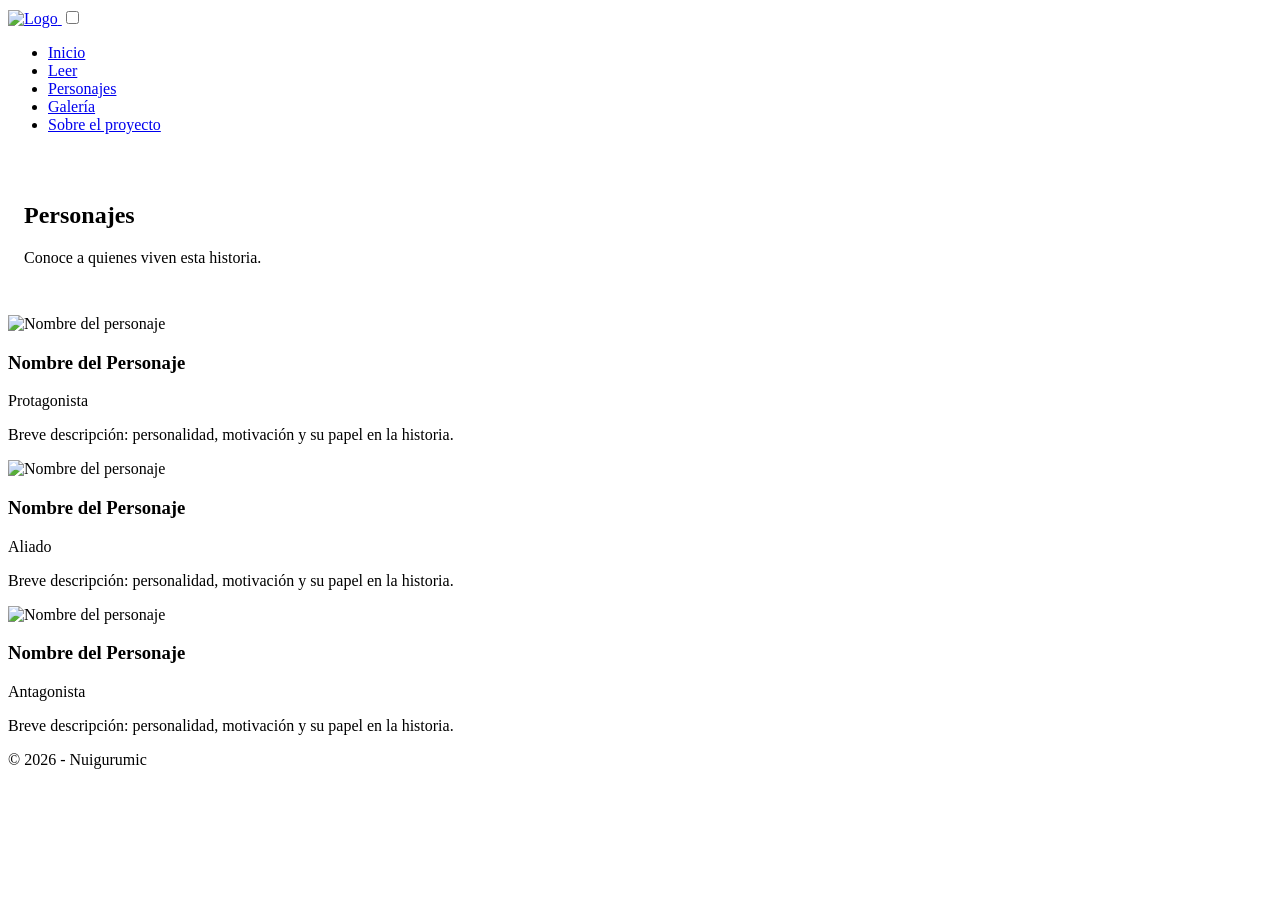
==== personajes.html @ 231f2724 "Update personajes.html" ====
<!DOCTYPE html>
<html lang="es">
<head>
    <meta charset="UTF-8">
    <meta name="viewport" content="width=device-width, initial-scale=1.0">
    <title>Nombre del Cómic</title>
    <link rel="stylesheet" href="estilos.css">
</head>
<body>
<header class="header">
  <nav class="navbar">
    <a href="index.html" class="logo">
      <img src="Multimedia/Nuigurumi.png" alt="Logo" />
    </a>

    <input type="checkbox" id="menu-toggle" class="menu-toggle" />
    <label for="menu-toggle" class="hamburger">
      <span></span>
      <span></span>
      <span></span>
    </label>

    <ul class="nav-links">
      <li><a href="index.html">Inicio</a></li>
      <li><a href="leer-cap1.html">Leer</a></li>
      <li><a href="personajes.html">Personajes</a></li>
      <li><a href="galeria.html">Galería</a></li>
      <li><a href="sobre.html">Sobre el proyecto</a></li>
    </ul>
  </nav>
</header>

<section class="comic-hero" style="padding: 2rem 1rem;">
  <h1>Personajes</h1>
  <p>Conoce a quienes viven esta historia.</p>
</section>

<!--
  INSTRUCCIONES: copia y pega el bloque .personaje-card por cada personaje,
  cambiando la imagen, nombre, rol y descripción.
-->
<div class="personajes-grid">

  <div class="personaje-card">
    <img src="Multimedia/personajes/personaje1.png" alt="Nombre del personaje">
    <div class="personaje-info">
      <h3>Nombre del Personaje</h3>
      <p class="personaje-rol">Protagonista</p>
      <p>Breve descripción: personalidad, motivación y su papel en la historia.</p>
    </div>
  </div>

  <div class="personaje-card">
    <img src="Multimedia/personajes/personaje2.png" alt="Nombre del personaje">
    <div class="personaje-info">
      <h3>Nombre del Personaje</h3>
      <p class="personaje-rol">Aliado</p>
      <p>Breve descripción: personalidad, motivación y su papel en la historia.</p>
    </div>
  </div>

  <div class="personaje-card">
    <img src="Multimedia/personajes/personaje3.png" alt="Nombre del personaje">
    <div class="personaje-info">
      <h3>Nombre del Personaje</h3>
      <p class="personaje-rol">Antagonista</p>
      <p>Breve descripción: personalidad, motivación y su papel en la historia.</p>
    </div>
  </div>

</div>

<footer>
    <p>&copy; 2026 - Nuigurumic</p>
</footer>
</body>
</html>
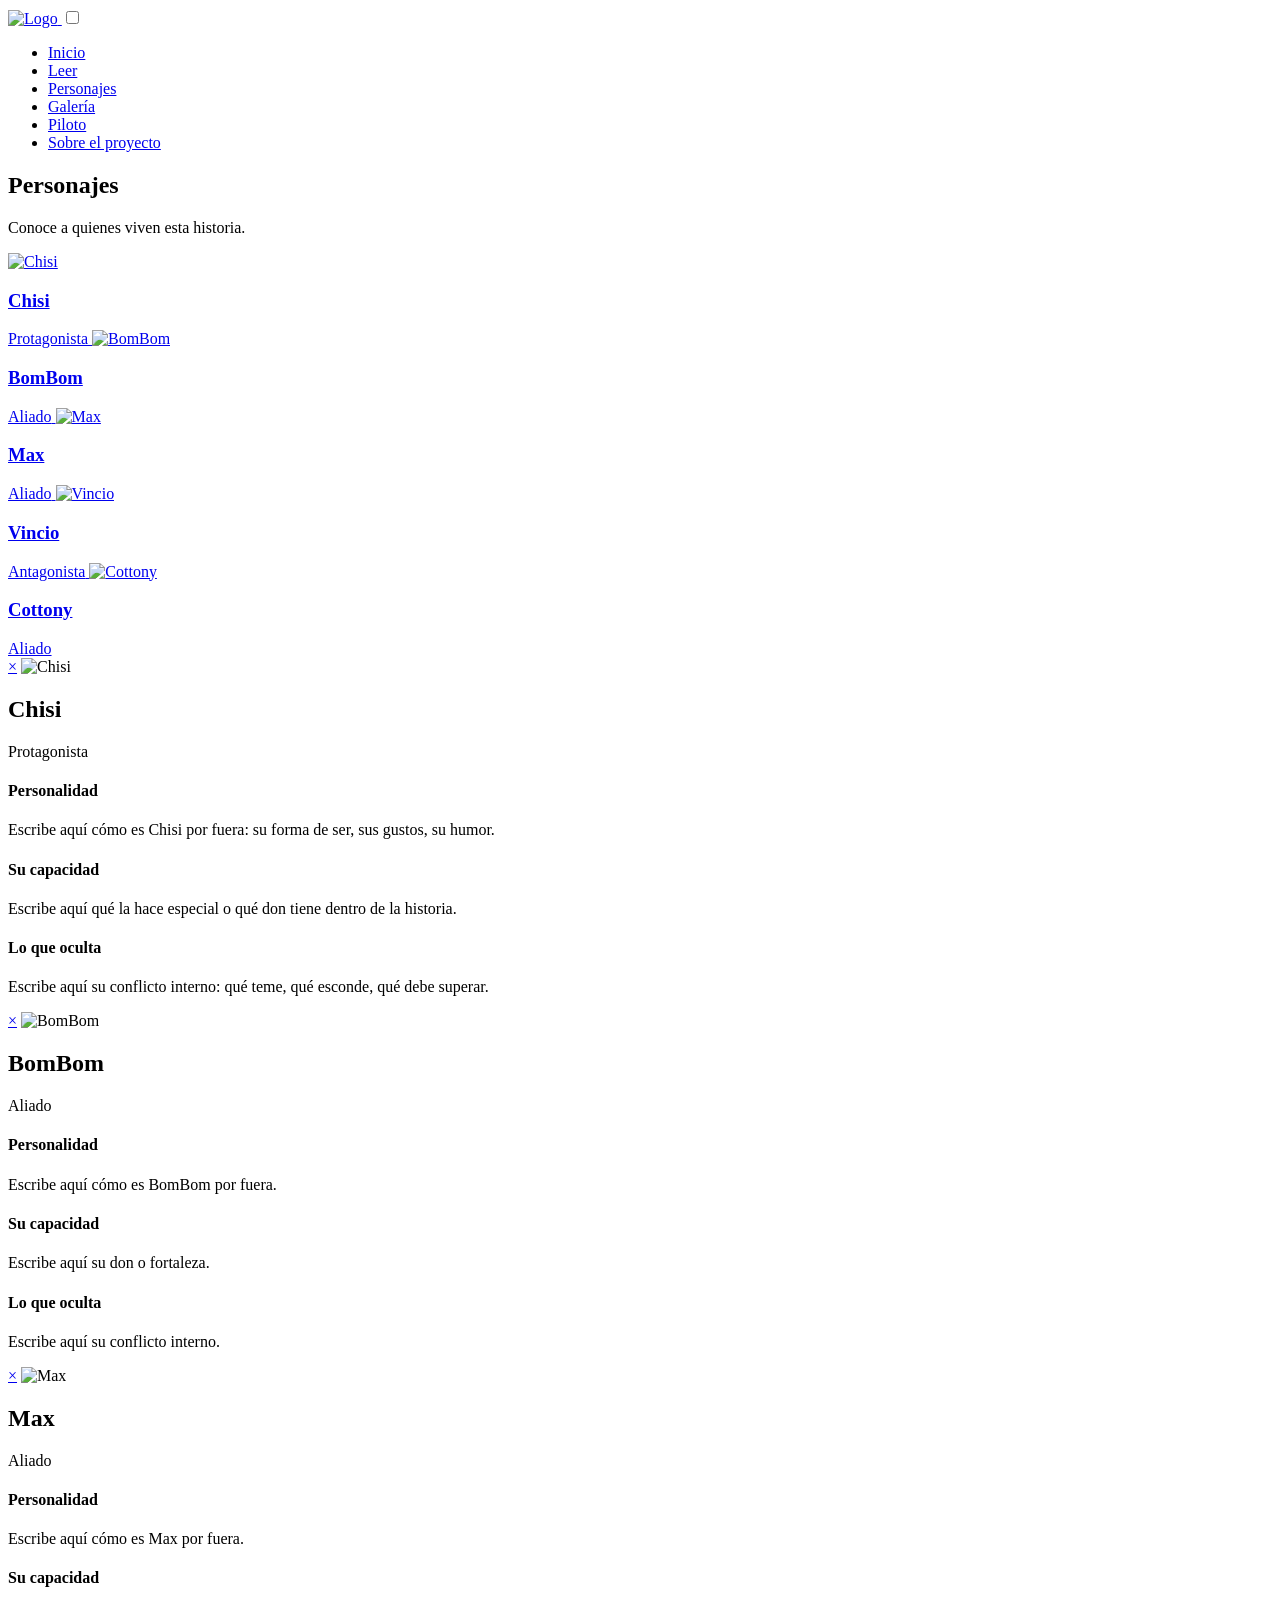
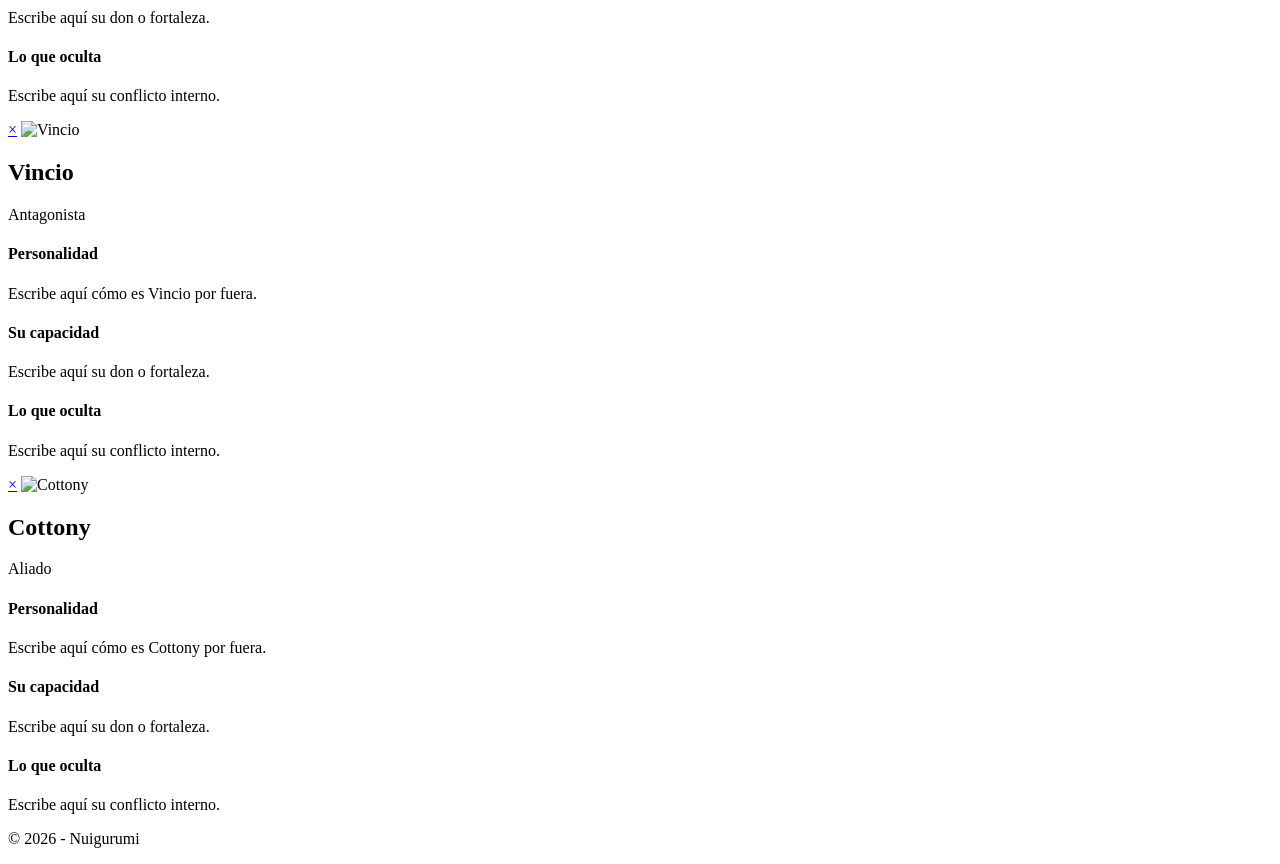
==== commit a72ad0e7: "Update personajes.html" ====
--- a/personajes.html
+++ b/personajes.html
@@ -3,7 +3,10 @@
 <head>
     <meta charset="UTF-8">
     <meta name="viewport" content="width=device-width, initial-scale=1.0">
-    <title>Nombre del Cómic</title>
+    <title>Personajes - Nuigurumi</title>
+    <link rel="preconnect" href="https://fonts.googleapis.com">
+    <link rel="preconnect" href="https://fonts.gstatic.com" crossorigin>
+    <link href="https://fonts.googleapis.com/css2?family=Lilita+One&display=swap" rel="stylesheet">
     <link rel="stylesheet" href="estilos.css">
 </head>
 <body>
@@ -25,53 +28,140 @@
       <li><a href="leer-cap1.html">Leer</a></li>
       <li><a href="personajes.html">Personajes</a></li>
       <li><a href="galeria.html">Galería</a></li>
+      <li><a href="piloto.html">Piloto</a></li>
       <li><a href="sobre.html">Sobre el proyecto</a></li>
     </ul>
   </nav>
 </header>
 
-<section class="comic-hero" style="padding: 2rem 1rem;">
+<section class="comic-hero">
   <h1>Personajes</h1>
   <p>Conoce a quienes viven esta historia.</p>
 </section>
 
-<!--
-  INSTRUCCIONES: copia y pega el bloque .personaje-card por cada personaje,
-  cambiando la imagen, nombre, rol y descripción.
--->
+<!-- Rejilla de tarjetas: cada una enlaza a su ficha de abajo mediante #ancla -->
 <div class="personajes-grid">
 
-  <div class="personaje-card">
-    <img src="Multimedia/personajes/personaje1.png" alt="Nombre del personaje">
-    <div class="personaje-info">
-      <h3>Nombre del Personaje</h3>
-      <p class="personaje-rol">Protagonista</p>
-      <p>Breve descripción: personalidad, motivación y su papel en la historia.</p>
-    </div>
-  </div>
+  <a href="#chisi" class="personaje-card">
+    <img src="Multimedia/chisi.png" alt="Chisi">
+    <h3>Chisi</h3>
+    <span class="rol">Protagonista</span>
+  </a>
 
-  <div class="personaje-card">
-    <img src="Multimedia/personajes/personaje2.png" alt="Nombre del personaje">
-    <div class="personaje-info">
-      <h3>Nombre del Personaje</h3>
-      <p class="personaje-rol">Aliado</p>
-      <p>Breve descripción: personalidad, motivación y su papel en la historia.</p>
-    </div>
-  </div>
+  <a href="#bombom" class="personaje-card">
+    <img src="Multimedia/bombom.png" alt="BomBom">
+    <h3>BomBom</h3>
+    <span class="rol">Aliado</span>
+  </a>
 
-  <div class="personaje-card">
-    <img src="Multimedia/personajes/personaje3.png" alt="Nombre del personaje">
-    <div class="personaje-info">
-      <h3>Nombre del Personaje</h3>
-      <p class="personaje-rol">Antagonista</p>
-      <p>Breve descripción: personalidad, motivación y su papel en la historia.</p>
-    </div>
-  </div>
+  <a href="#max" class="personaje-card">
+    <img src="Multimedia/max.png" alt="Max">
+    <h3>Max</h3>
+    <span class="rol">Aliado</span>
+  </a>
+
+  <a href="#vincio" class="personaje-card">
+    <img src="Multimedia/vincio.png" alt="Vincio">
+    <h3>Vincio</h3>
+    <span class="rol">Antagonista</span>
+  </a>
+
+  <a href="#cottony" class="personaje-card">
+    <img src="Multimedia/cottony.png" alt="Cottony">
+    <h3>Cottony</h3>
+    <span class="rol">Aliado</span>
+  </a>
 
 </div>
 
+<!-- Fichas de personaje: ocultas por defecto, aparecen cuando su #ancla está activa (:target) -->
+<div class="personaje-detalle" id="chisi">
+  <div class="detalle-contenido">
+    <a href="personajes.html" class="cerrar" aria-label="Cerrar">&times;</a>
+    <img src="Multimedia/chisi.png" alt="Chisi">
+    <div class="detalle-texto">
+      <h2>Chisi</h2>
+      <span class="rol">Protagonista</span>
+      <h4>Personalidad</h4>
+      <p>Escribe aquí cómo es Chisi por fuera: su forma de ser, sus gustos, su humor.</p>
+      <h4>Su capacidad</h4>
+      <p>Escribe aquí qué la hace especial o qué don tiene dentro de la historia.</p>
+      <h4>Lo que oculta</h4>
+      <p>Escribe aquí su conflicto interno: qué teme, qué esconde, qué debe superar.</p>
+    </div>
+  </div>
+</div>
+
+<div class="personaje-detalle" id="bombom">
+  <div class="detalle-contenido">
+    <a href="personajes.html" class="cerrar" aria-label="Cerrar">&times;</a>
+    <img src="Multimedia/bombom.png" alt="BomBom">
+    <div class="detalle-texto">
+      <h2>BomBom</h2>
+      <span class="rol">Aliado</span>
+      <h4>Personalidad</h4>
+      <p>Escribe aquí cómo es BomBom por fuera.</p>
+      <h4>Su capacidad</h4>
+      <p>Escribe aquí su don o fortaleza.</p>
+      <h4>Lo que oculta</h4>
+      <p>Escribe aquí su conflicto interno.</p>
+    </div>
+  </div>
+</div>
+
+<div class="personaje-detalle" id="max">
+  <div class="detalle-contenido">
+    <a href="personajes.html" class="cerrar" aria-label="Cerrar">&times;</a>
+    <img src="Multimedia/max.png" alt="Max">
+    <div class="detalle-texto">
+      <h2>Max</h2>
+      <span class="rol">Aliado</span>
+      <h4>Personalidad</h4>
+      <p>Escribe aquí cómo es Max por fuera.</p>
+      <h4>Su capacidad</h4>
+      <p>Escribe aquí su don o fortaleza.</p>
+      <h4>Lo que oculta</h4>
+      <p>Escribe aquí su conflicto interno.</p>
+    </div>
+  </div>
+</div>
+
+<div class="personaje-detalle" id="vincio">
+  <div class="detalle-contenido">
+    <a href="personajes.html" class="cerrar" aria-label="Cerrar">&times;</a>
+    <img src="Multimedia/vincio.png" alt="Vincio">
+    <div class="detalle-texto">
+      <h2>Vincio</h2>
+      <span class="rol">Antagonista</span>
+      <h4>Personalidad</h4>
+      <p>Escribe aquí cómo es Vincio por fuera.</p>
+      <h4>Su capacidad</h4>
+      <p>Escribe aquí su don o fortaleza.</p>
+      <h4>Lo que oculta</h4>
+      <p>Escribe aquí su conflicto interno.</p>
+    </div>
+  </div>
+</div>
+
+<div class="personaje-detalle" id="cottony">
+  <div class="detalle-contenido">
+    <a href="personajes.html" class="cerrar" aria-label="Cerrar">&times;</a>
+    <img src="Multimedia/cottony.png" alt="Cottony">
+    <div class="detalle-texto">
+      <h2>Cottony</h2>
+      <span class="rol">Aliado</span>
+      <h4>Personalidad</h4>
+      <p>Escribe aquí cómo es Cottony por fuera.</p>
+      <h4>Su capacidad</h4>
+      <p>Escribe aquí su don o fortaleza.</p>
+      <h4>Lo que oculta</h4>
+      <p>Escribe aquí su conflicto interno.</p>
+    </div>
+  </div>
+</div>
+
 <footer>
-    <p>&copy; 2026 - Nuigurumic</p>
+    <p>&copy; 2026 - Nuigurumi</p>
 </footer>
 </body>
 </html>
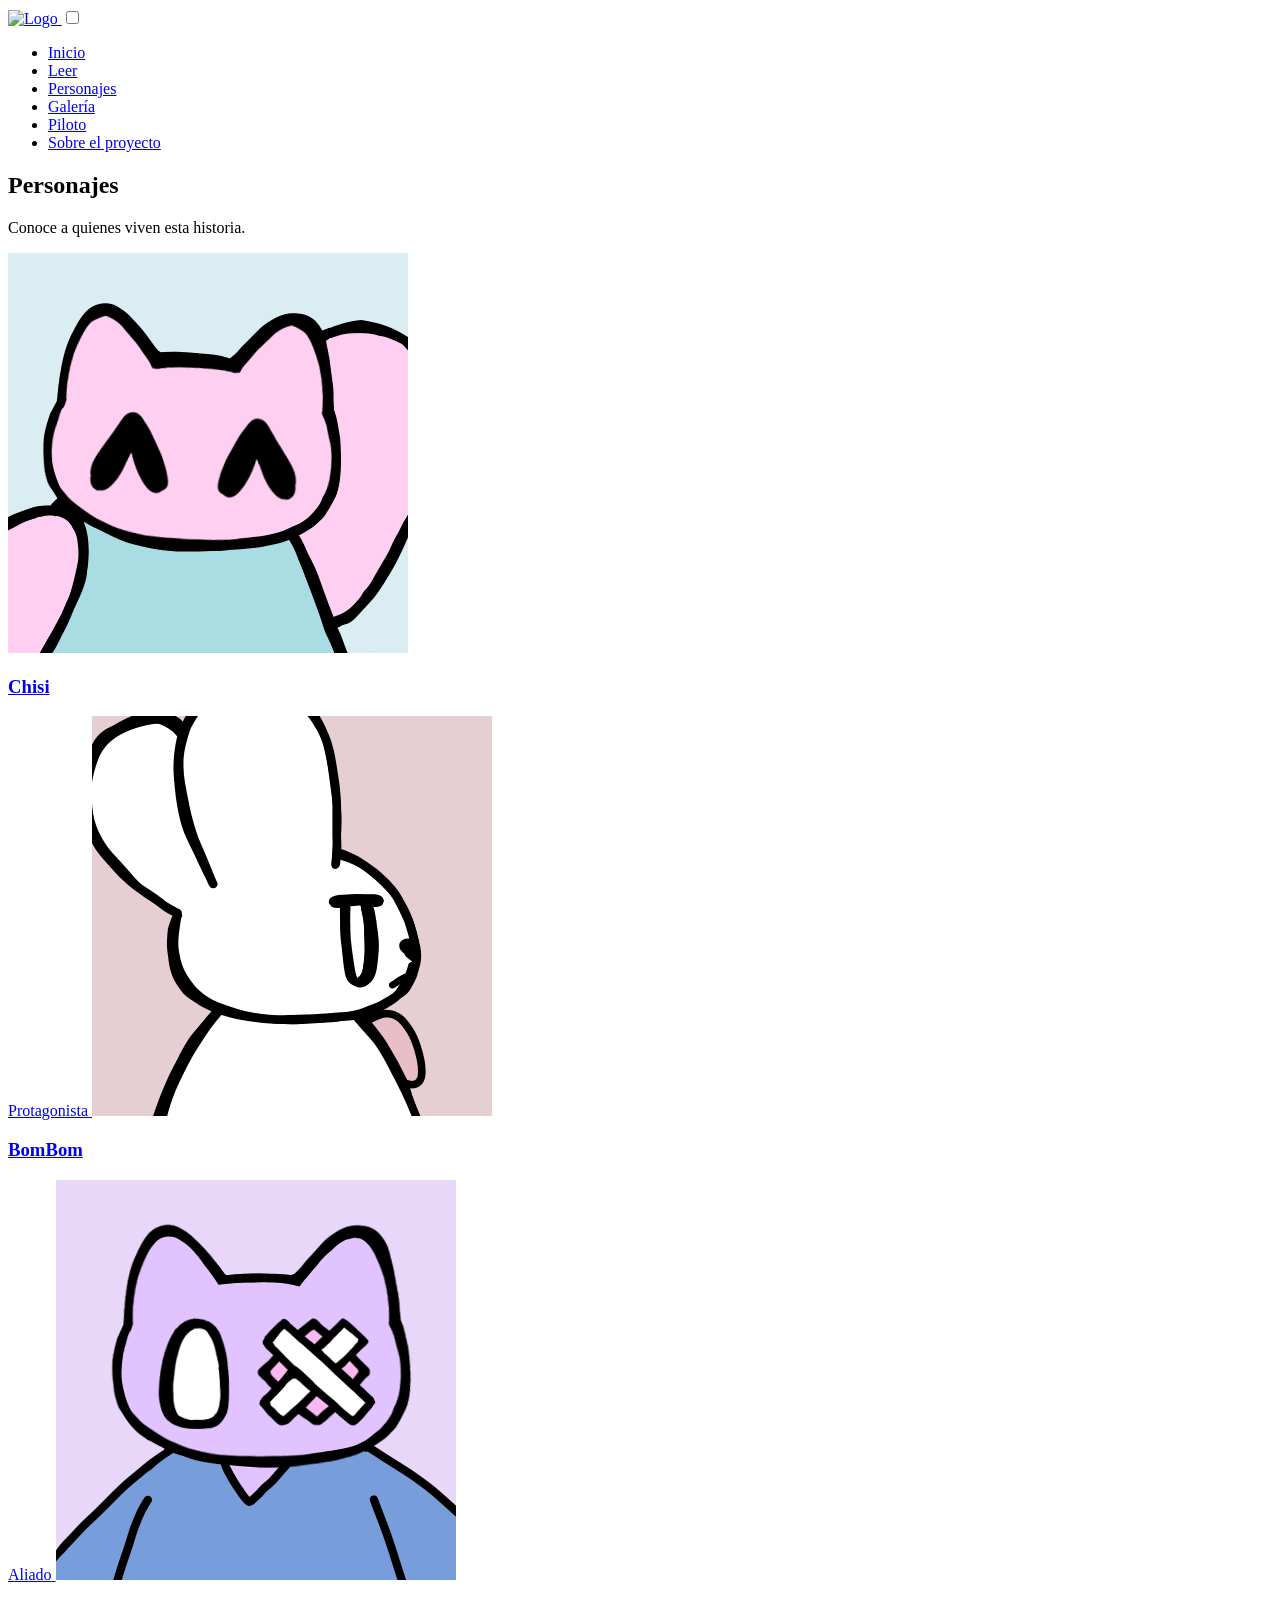
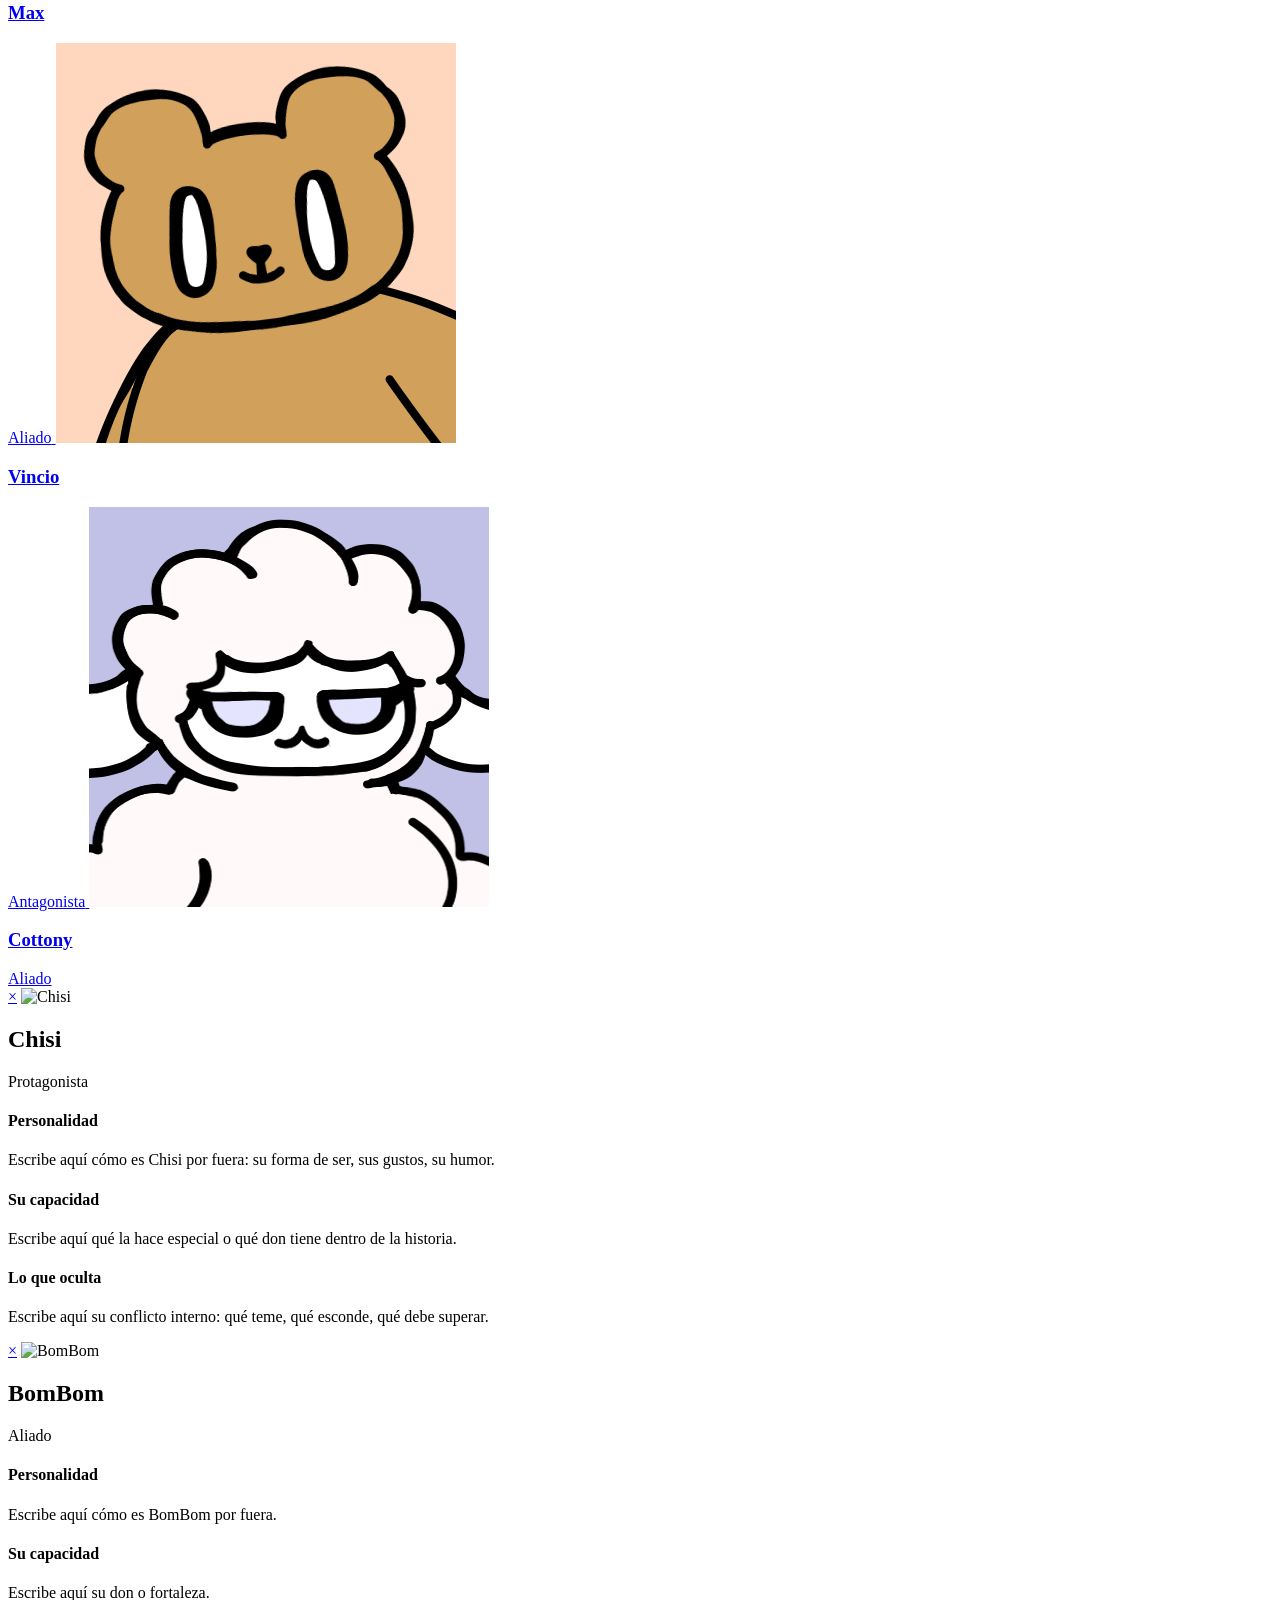
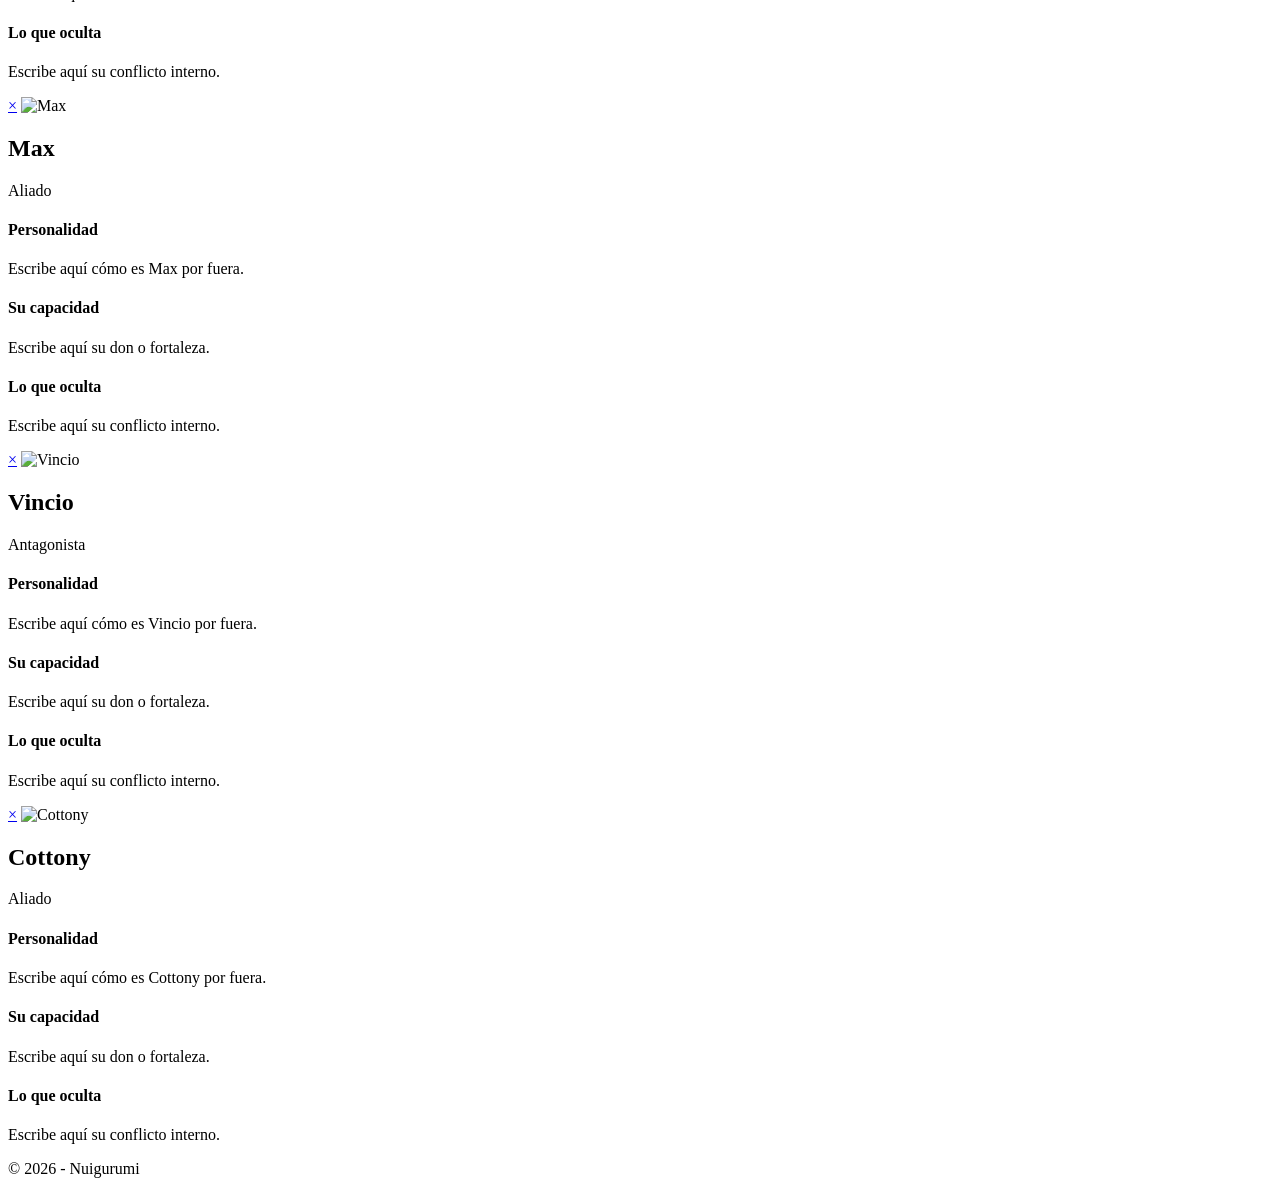
==== commit c0994121: "Update personajes.html" ====
--- a/personajes.html
+++ b/personajes.html
@@ -43,31 +43,31 @@
 <div class="personajes-grid">
 
   <a href="#chisi" class="personaje-card">
-    <img src="Multimedia/chisi.png" alt="Chisi">
+    <img src="Multimedia/Chisi.png" alt="Chisi">
     <h3>Chisi</h3>
     <span class="rol">Protagonista</span>
   </a>
 
   <a href="#bombom" class="personaje-card">
-    <img src="Multimedia/bombom.png" alt="BomBom">
+    <img src="Multimedia/BB.png" alt="BomBom">
     <h3>BomBom</h3>
     <span class="rol">Aliado</span>
   </a>
 
   <a href="#max" class="personaje-card">
-    <img src="Multimedia/max.png" alt="Max">
+    <img src="Multimedia/Maxilimiano.png" alt="Max">
     <h3>Max</h3>
     <span class="rol">Aliado</span>
   </a>
 
   <a href="#vincio" class="personaje-card">
-    <img src="Multimedia/vincio.png" alt="Vincio">
+    <img src="Multimedia/Vincio.png" alt="Vincio">
     <h3>Vincio</h3>
     <span class="rol">Antagonista</span>
   </a>
 
   <a href="#cottony" class="personaje-card">
-    <img src="Multimedia/cottony.png" alt="Cottony">
+    <img src="Multimedia/Cottony,png.png" alt="Cottony">
     <h3>Cottony</h3>
     <span class="rol">Aliado</span>
   </a>
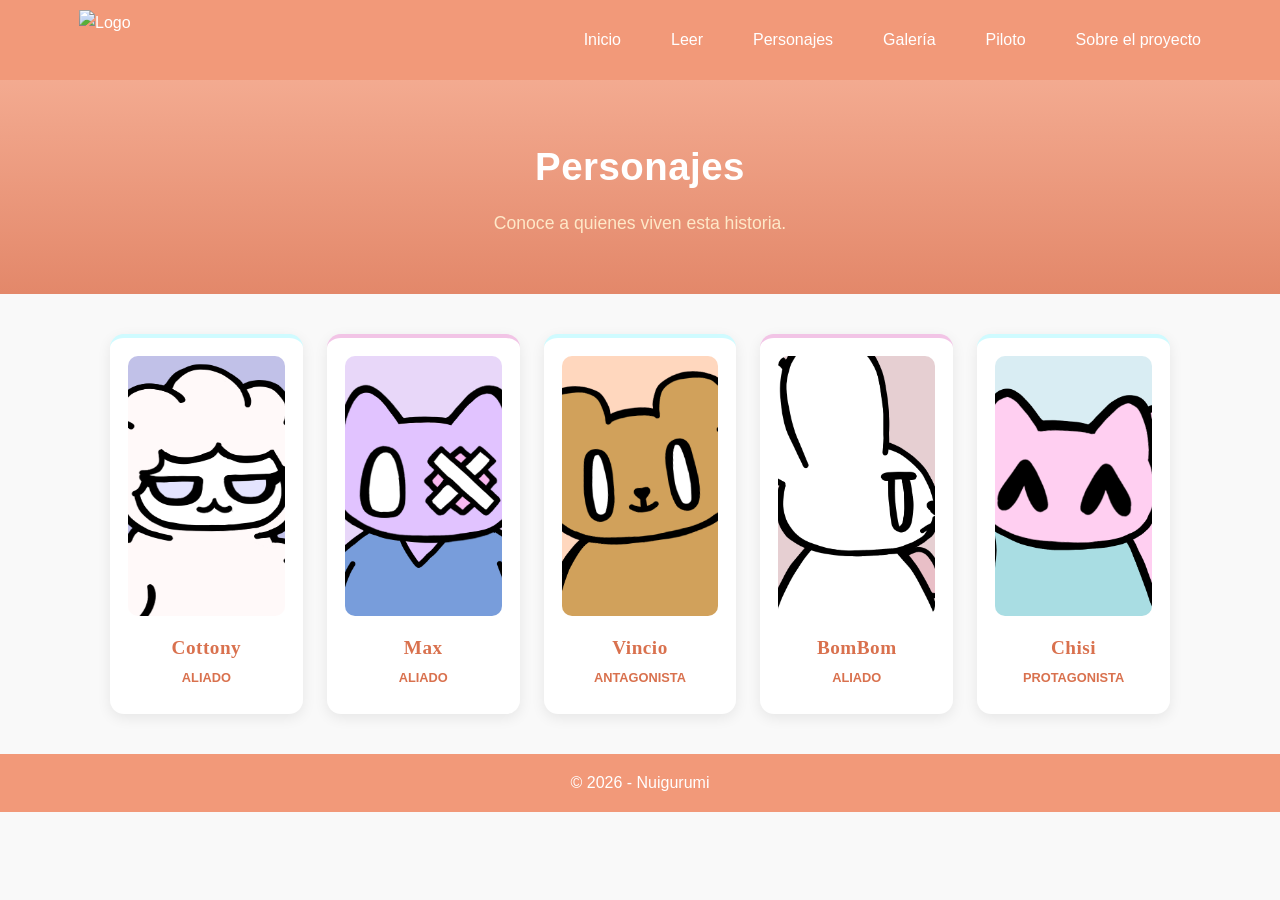
==== commit 5a629af8: "Guardar" ====
--- a/personajes.html
+++ b/personajes.html
@@ -42,10 +42,22 @@
 <!-- Rejilla de tarjetas: cada una enlaza a su ficha de abajo mediante #ancla -->
 <div class="personajes-grid">
 
-  <a href="#chisi" class="personaje-card">
-    <img src="Multimedia/Chisi.png" alt="Chisi">
-    <h3>Chisi</h3>
-    <span class="rol">Protagonista</span>
+  <a href="#cottony" class="personaje-card">
+    <img src="Multimedia/Cottony,png.png" alt="Cottony">
+    <h3>Cottony</h3>
+    <span class="rol">Aliado</span>
+  </a>
+
+  <a href="#max" class="personaje-card">
+    <img src="Multimedia/Maxilimiano.png" alt="Max">
+    <h3>Max</h3>
+    <span class="rol">Aliado</span>
+  </a>
+  
+  <a href="#vincio" class="personaje-card">
+    <img src="Multimedia/Vincio.png" alt="Vincio">
+    <h3>Vincio</h3>
+    <span class="rol">Antagonista</span>
   </a>
 
   <a href="#bombom" class="personaje-card">
@@ -54,22 +66,10 @@
     <span class="rol">Aliado</span>
   </a>
 
-  <a href="#max" class="personaje-card">
-    <img src="Multimedia/Maxilimiano.png" alt="Max">
-    <h3>Max</h3>
-    <span class="rol">Aliado</span>
-  </a>
-
-  <a href="#vincio" class="personaje-card">
-    <img src="Multimedia/Vincio.png" alt="Vincio">
-    <h3>Vincio</h3>
-    <span class="rol">Antagonista</span>
-  </a>
-
-  <a href="#cottony" class="personaje-card">
-    <img src="Multimedia/Cottony,png.png" alt="Cottony">
-    <h3>Cottony</h3>
-    <span class="rol">Aliado</span>
+  <a href="#chisi" class="personaje-card">
+    <img src="Multimedia/Chisi.png" alt="Chisi">
+    <h3>Chisi</h3>
+    <span class="rol">Protagonista</span>
   </a>
 
 </div>
--- a/estilos.css
+++ b/estilos.css
@@ -0,0 +1,701 @@
+
+:root {
+  --color-pink: #F2C4E6;
+  --color-cyan: #CFFBFF;
+  --color-coral: #FFC0C0;
+  --color-orange: #F29979;
+  --color-cream: #FEE8C8;
+  --color-orange-dark: #E07856;   /* derivado de #F29979, solo para contraste en hovers/botones */
+  --color-orange-darker: #C4633F; /* para hover sobre elementos ya oscuros */
+  --font-heading: 'Lilita One', sans-serif;
+}
+
+h1, h2, h3 {
+  font-family: var(--font-heading);
+  letter-spacing: 0.5px;
+}
+
+* {
+  margin: 0;
+  padding: 0;
+  box-sizing: border-box;
+}
+
+body {
+  font-family: 'Segoe UI', 'Open Sans', 'Helvetica Neue', sans-serif;
+  background: #f9f9f9;
+  line-height: 1.6;
+  text-align: center;
+}
+
+header, nav, main, section, footer {
+  margin: 0;
+  padding: 0;
+  border: none;
+}
+
+img {
+  max-width: 100%;
+  height: auto;
+}
+
+/* NAVBAR */
+nav.navbar {
+  display: flex;
+  justify-content: space-between;
+  align-items: center;
+  background: var(--color-orange);
+  padding: 0.5rem 5%;
+  height: 80px;
+  position: relative;
+  z-index: 999;
+}
+
+.logo {
+  display: flex;
+  align-items: center;
+  height: 100%;
+}
+
+.logo img {
+  height: 60px;
+  width: auto;
+  object-fit: contain;
+  margin: 0;
+}
+
+nav ul {
+  display: flex;
+  list-style: none;
+  gap: 20px;
+}
+
+nav ul li {
+  display: inline;
+}
+
+nav a {
+  text-decoration: none;
+  color: rgb(255, 255, 255);
+  padding: 10px 15px;
+  transition: background 0.3s ease;
+}
+
+nav a:hover {
+  background: var(--color-orange-dark);
+  border-radius: 5px;
+}
+
+/* HAMBURGER MENU */
+.menu-toggle {
+  display: none;
+}
+
+.hamburger {
+  display: none;
+  flex-direction: column;
+  justify-content: center;
+  gap: 5px;
+  cursor: pointer;
+  width: 30px;
+  height: 30px;
+  z-index: 1001;
+}
+
+.hamburger span {
+  display: block;
+  height: 3px;
+  background: white;
+  border-radius: 3px;
+  transition: all 0.3s ease;
+}
+
+.nav-links {
+  display: flex;
+  align-items: center;
+  gap: 20px;
+}
+
+/* MOBILE STYLES */
+@media (max-width: 768px) {
+  .hamburger {
+    display: flex;
+  }
+
+  .nav-links {
+    position: absolute;
+    top: 80px;
+    left: 0;
+    right: 0;
+    background: var(--color-coral);
+    flex-direction: column;
+    align-items: center;
+    overflow: hidden;
+    max-height: 0;
+    transition: max-height 0.4s ease-in-out;
+    padding: 0;
+    z-index: 998;
+  }
+ 
+  .navbar .logo {
+    margin-bottom: 0; /* Elimina espacio adicional */
+  }
+
+  .menu-toggle:checked ~ .nav-links {
+    max-height: 500px;
+    padding: 1.5rem 0;
+  }
+
+  .nav-links li {
+    width: 100%;
+    text-align: center;
+  }
+
+  .nav-links li a {
+    display: block;
+    width: 100%;
+    padding: 1rem 0;
+    font-size: 1.1rem;
+    font-weight: bold;
+    color: white;
+    text-decoration: none;
+  }
+
+  .nav-links li a:hover {
+    background-color: var(--color-orange-dark);
+  }
+
+  .menu-toggle:checked + .hamburger span:nth-child(1) {
+    transform: rotate(45deg) translate(5px, 5px);
+  }
+
+  .menu-toggle:checked + .hamburger span:nth-child(2) {
+    opacity: 0;
+  }
+
+  .menu-toggle:checked + .hamburger span:nth-child(3) {
+    transform: rotate(-45deg) translate(6px, -6px);
+  }
+
+   .navbar {
+    flex-wrap: wrap;
+  }
+
+  .navbar .logo {
+    margin-bottom: 0;
+  }
+}
+
+
+/* SECTIONS */
+main.contenido-inicio {
+  padding: 2rem 1rem 3rem;
+  text-align: center;
+  background-color: #f9f9f9;
+}
+
+main.contenido-inicio h2 {
+  font-size: 1.8rem;
+  margin-bottom: 1rem;
+}
+
+main.contenido-inicio p {
+  font-size: 1.1rem;
+  color: #333;
+  margin-bottom: 2rem;
+  max-width: 800px;
+  margin-left: auto;
+  margin-right: auto;
+}
+
+.video-principal {
+  width: 100%;
+  max-width: 960px;
+  height: auto;
+  margin: 0 auto 2rem auto;
+  border-radius: 12px;
+  box-shadow: 0 4px 12px rgba(0, 0, 0, 0.1);
+}
+
+/* ACERCA DE MÍ - Foto más pequeña */
+.foto-perfil {
+  border-radius: 50%;
+  width: 150px;
+  height: auto;
+  object-fit: cover;
+  margin-bottom: 1rem;
+}
+
+/* FOOTER */
+footer {
+  text-align: center;
+  padding: 1rem;
+  background: var(--color-orange);
+  color: white;
+}
+
+/* CONTACTO - ajustes específicos sin afectar otras secciones */
+.contacto {
+  background: var(--color-coral);
+  color: #333;
+  padding: 30px 15px;
+  text-align: center;
+}
+
+.contact-content {
+  max-width: 700px;
+  margin: 0 auto 2rem auto;
+}
+
+.info-contacto {
+  max-width: 700px;
+  margin: 0 auto;
+  color: #333;
+}
+
+.info-contacto a {
+  color: white;
+  text-decoration: none;
+  font-weight: bold;
+  display: inline-block;
+  margin: 10px 5px;
+  padding: 10px 15px;
+  background: var(--color-orange-dark);
+  border-radius: 5px;
+  transition: background 0.3s ease;
+}
+
+.info-contacto a:hover {
+  background: var(--color-orange-darker);
+}
+
+@media (max-width: 768px) {
+  .info-contacto a {
+    display: block;
+    margin: 10px auto;
+    width: 80%;
+  }
+}
+
+.scroll-container {
+  display: flex;
+  overflow-x: auto;
+  gap: 1rem;
+  padding: 1rem 0;
+  scroll-snap-type: x mandatory;
+
+}
+
+
+.scroll-container img {
+  flex-shrink: 0;
+  width: auto;
+  max-height: 300px;
+  border-radius: 10px;
+  object-fit: contain;
+  scroll-snap-align: center;
+  box-shadow: 0 4px 12px rgba(0, 0, 0, 0.1);
+  transition: transform 0.3s ease;
+}
+
+.scroll-container img:hover {
+  transform: scale(1.05);
+}
+
+/* === SOBRE MÍ === */
+
+main.sobre-mi {
+  max-width: 800px;
+  margin: 2rem auto;
+  padding: 0 1rem;
+  text-align: center;
+}
+
+main.sobre-mi h1 {
+  font-size: 2rem;
+  margin-bottom: 1rem;
+  color: #000000;
+}
+
+main.sobre-mi p {
+  font-size: 1.1rem;
+  line-height: 1.8;
+  margin-bottom: 1.5rem;
+  color: #333;
+  text-align: justify;
+}
+
+.foto-perfil {
+  border-radius: 50%;
+  width: 150px;
+  height: auto;
+  object-fit: cover;
+  margin: 1rem 0 2rem 0;
+  box-shadow: 0 4px 12px rgba(0, 0, 0, 0.1);
+}
+
+.carrusel { display: flex; align-items: center; gap: 10px; }
+.carrusel-ventana { overflow: hidden; width: 100%; }
+.carrusel-track { display: flex; transition: transform 0.4s ease; }
+.carrusel-track video { min-width: 100%; }
+.flecha { background: none; border: none; font-size: 2rem; cursor: pointer; }
+
+/* ===================== */
+/* === CÓMIC: HUB PAGE === */
+/* ===================== */
+
+.comic-hero {
+  background:
+    linear-gradient(180deg, rgba(242,153,121,0.82) 0%, rgba(224,120,86,0.88) 100%),
+    url('Multimedia/Fondo.png') center center / cover no-repeat;
+  color: white;
+  padding: 3.5rem 1rem;
+  text-align: center;
+}
+
+.comic-hero h1 {
+  font-size: 2.4rem;
+  margin-bottom: 0.75rem;
+}
+
+.comic-hero p {
+  max-width: 650px;
+  margin: 0 auto;
+  font-size: 1.1rem;
+  color: var(--color-cream);
+}
+
+.comic-portada {
+  max-width: 320px;
+  margin: 2rem auto 0;
+  border-radius: 8px;
+  box-shadow: 0 10px 30px rgba(0,0,0,0.25);
+}
+
+.comic-menu {
+  display: grid;
+  grid-template-columns: repeat(5, 1fr);
+  gap: 1.5rem;
+  max-width: 1300px;
+  margin: 2.5rem auto;
+  padding: 0 1rem 2rem;
+}
+
+@media (max-width: 900px) {
+  .comic-menu {
+    grid-template-columns: repeat(auto-fit, minmax(220px, 1fr));
+  }
+}
+
+.comic-card {
+  display: block;
+  background: white;
+  border-radius: 12px;
+  padding: 1.8rem 1.2rem;
+  text-decoration: none;
+  color: #333;
+  box-shadow: 0 4px 14px rgba(0,0,0,0.08);
+  transition: transform 0.25s ease, box-shadow 0.25s ease;
+}
+
+.comic-card:hover {
+  transform: translateY(-5px);
+  box-shadow: 0 10px 24px rgba(0,0,0,0.15);
+}
+
+.comic-card .icono {
+  font-size: 2rem;
+  display: block;
+  margin-bottom: 0.6rem;
+}
+
+.comic-card h3 {
+  color: var(--color-orange-dark);
+  margin-bottom: 0.4rem;
+}
+
+.comic-card p {
+  font-size: 0.95rem;
+  color: #555;
+}
+
+/* ===================== */
+/* === CÓMIC: LECTOR  === */
+/* ===================== */
+
+.lector-barra {
+  position: sticky;
+  top: 0;
+  background: var(--color-orange-dark);
+  color: white;
+  padding: 0.8rem 1rem;
+  display: flex;
+  justify-content: space-between;
+  align-items: center;
+  z-index: 500;
+  flex-wrap: wrap;
+  gap: 0.5rem;
+}
+
+.lector-barra a {
+  color: white;
+  text-decoration: none;
+  font-weight: bold;
+}
+
+.lector-barra select {
+  padding: 0.3rem 0.6rem;
+  border-radius: 5px;
+  border: none;
+}
+
+.paginas-comic {
+  max-width: 720px;
+  margin: 0 auto;
+  padding: 1rem 0 3rem;
+  display: flex;
+  flex-direction: column;
+  align-items: center;
+  gap: 0.3rem;
+  background: #1c1c1c;
+}
+
+.paginas-comic img {
+  width: 100%;
+  display: block;
+}
+
+.fin-capitulo {
+  background: #1c1c1c;
+  color: white;
+  text-align: center;
+  padding: 2rem 1rem 3rem;
+}
+
+.fin-capitulo a {
+  display: inline-block;
+  margin-top: 1rem;
+  background: var(--color-orange-dark);
+  color: white;
+  padding: 0.7rem 1.4rem;
+  border-radius: 6px;
+  text-decoration: none;
+  font-weight: bold;
+}
+
+.fin-capitulo a:hover {
+  background: var(--color-orange-darker);
+}
+
+/* ========================= */
+/* === CÓMIC: PERSONAJES  === */
+/* ========================= */
+
+.personajes-grid {
+  display: grid;
+  grid-template-columns: repeat(auto-fit, minmax(240px, 1fr));
+  gap: 1.8rem;
+  max-width: 1100px;
+  margin: 2rem auto;
+  padding: 0 1rem 3rem;
+}
+
+.personaje-card {
+  background: white;
+  border-radius: 12px;
+  overflow: hidden;
+  box-shadow: 0 4px 14px rgba(0,0,0,0.08);
+  text-align: left;
+  border-top: 4px solid var(--color-cyan);
+}
+
+.personaje-card:nth-child(even) {
+  border-top-color: var(--color-pink);
+}
+
+.personaje-card img {
+  width: 100%;
+  height: 260px;
+  object-fit: contain;
+  object-position: top;
+}
+
+.personaje-info {
+  padding: 1.1rem 1.2rem 1.4rem;
+}
+
+.personaje-info h3 {
+  color: var(--color-orange-dark);
+  margin-bottom: 0.2rem;
+}
+
+.personaje-rol {
+  font-size: 0.85rem;
+  text-transform: uppercase;
+  letter-spacing: 0.05em;
+  color: var(--color-orange-dark);
+  font-weight: bold;
+  margin-bottom: 0.6rem;
+}
+
+.personaje-info p {
+  font-size: 0.95rem;
+  color: #444;
+  text-align: left;
+}
+
+/* ===================== */
+/* === CÓMIC: GALERÍA === */
+/* ===================== */
+
+.galeria-grid {
+  columns: 3 260px;
+  column-gap: 1rem;
+  max-width: 1100px;
+  margin: 2rem auto;
+  padding: 0 1rem 3rem;
+}
+
+.galeria-grid img {
+  width: 100%;
+  margin-bottom: 1rem;
+  border-radius: 10px;
+  break-inside: avoid;
+  box-shadow: 0 4px 12px rgba(0,0,0,0.1);
+  transition: transform 0.25s ease;
+}
+
+.galeria-grid img:hover {
+  transform: scale(1.03);
+}
+
+@media (max-width: 600px) {
+  .galeria-grid { columns: 1 100%; }
+}
+
+.rol {
+  display: inline-block;
+  font-size: 0.8rem;
+  font-weight: bold;
+  color: #d9714e;
+  text-transform: uppercase;
+  margin: 4px 0 8px;
+}
+
+/* Rejilla de tarjetas de personajes */
+.personajes-grid {
+  display: grid;
+  grid-template-columns: repeat(auto-fit, minmax(180px, 1fr));
+  gap: 24px;
+  max-width: 1100px;
+  margin: 40px auto;
+  padding: 0 20px;
+}
+
+.personaje-card {
+  background: #fff;
+  border-radius: 14px;
+  box-shadow: 0 4px 14px rgba(0, 0, 0, 0.08);
+  text-align: center;
+  padding: 18px;
+  text-decoration: none;
+  color: inherit;
+  transition: transform 0.2s ease;
+}
+
+.personaje-card:hover {
+  transform: translateY(-4px);
+}
+
+.personaje-card img {
+  width: 100%;
+  aspect-ratio: 1 / 1;
+  object-fit: cover;
+  border-radius: 10px;
+  margin-bottom: 10px;
+}
+
+.personaje-card h3 {
+  font-family: 'Lilita One', cursive;
+  font-size: 1.2rem;
+  margin: 0;
+  color: #d9714e;
+}
+
+/* Ficha de personaje (oculta hasta que su #ancla está activa) */
+.personaje-detalle {
+  display: none;
+  position: fixed;
+  inset: 0;
+  background: rgba(0, 0, 0, 0.5);
+  align-items: center;
+  justify-content: center;
+  z-index: 100;
+  padding: 20px;
+}
+
+.personaje-detalle:target {
+  display: flex;
+}
+
+.detalle-contenido {
+  background: #fff;
+  border-radius: 16px;
+  max-width: 700px;
+  width: 100%;
+  max-height: 85vh;
+  overflow-y: auto;
+  padding: 30px;
+  position: relative;
+  display: flex;
+  gap: 24px;
+}
+
+.detalle-contenido img {
+  width: 180px;
+  height: 180px;
+  object-fit: cover;
+  border-radius: 12px;
+  flex-shrink: 0;
+}
+
+.detalle-texto h2 {
+  font-family: 'Lilita One', cursive;
+  color: #d9714e;
+  margin: 0 0 4px;
+}
+
+.detalle-texto h4 {
+  margin: 14px 0 4px;
+  font-size: 0.95rem;
+  color: #555;
+}
+
+.detalle-texto p {
+  margin: 0;
+}
+
+.cerrar {
+  position: absolute;
+  top: 14px;
+  right: 18px;
+  font-size: 1.6rem;
+  line-height: 1;
+  color: #999;
+  text-decoration: none;
+}
+
+.cerrar:hover {
+  color: #d9714e;
+}
+
+/* En pantallas angostas, la ficha se apila en vertical */
+@media (max-width: 600px) {
+  .detalle-contenido {
+    flex-direction: column;
+  }
+  .detalle-contenido img {
+    width: 100%;
+    height: auto;
+  }
+}
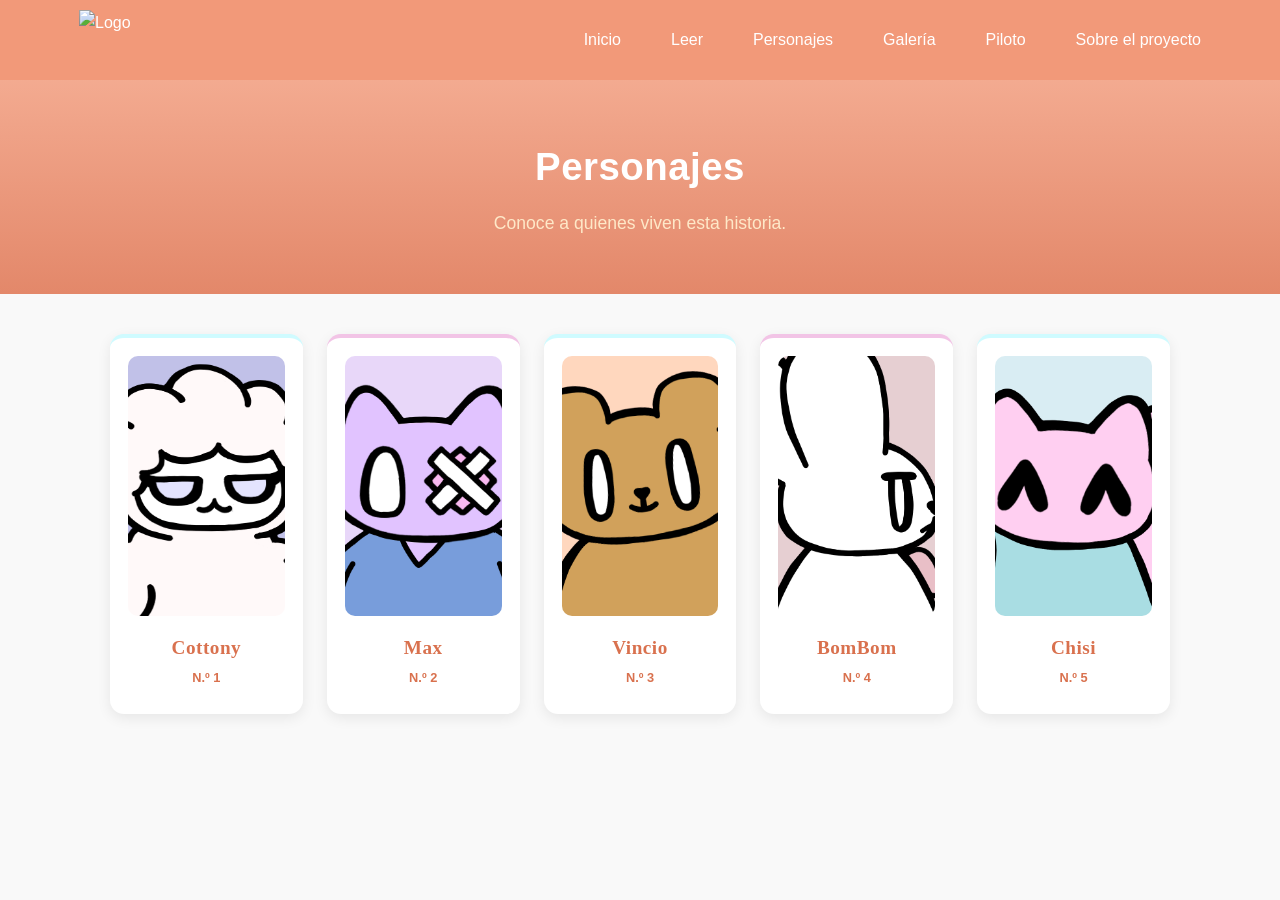
==== commit 54c87424: "guardar" ====
--- a/personajes.html
+++ b/personajes.html
@@ -45,31 +45,31 @@
   <a href="#cottony" class="personaje-card">
     <img src="Multimedia/Cottony,png.png" alt="Cottony">
     <h3>Cottony</h3>
-    <span class="rol">Aliado</span>
+    <span class="rol">N.º 1</span>
   </a>
 
   <a href="#max" class="personaje-card">
     <img src="Multimedia/Maxilimiano.png" alt="Max">
     <h3>Max</h3>
-    <span class="rol">Aliado</span>
+    <span class="rol">N.º 2</span>
   </a>
   
   <a href="#vincio" class="personaje-card">
     <img src="Multimedia/Vincio.png" alt="Vincio">
     <h3>Vincio</h3>
-    <span class="rol">Antagonista</span>
+    <span class="rol">N.º 3</span>
   </a>
 
   <a href="#bombom" class="personaje-card">
     <img src="Multimedia/BB.png" alt="BomBom">
     <h3>BomBom</h3>
-    <span class="rol">Aliado</span>
+    <span class="rol">N.º 4</span>
   </a>
 
   <a href="#chisi" class="personaje-card">
     <img src="Multimedia/Chisi.png" alt="Chisi">
     <h3>Chisi</h3>
-    <span class="rol">Protagonista</span>
+    <span class="rol">N.º 5</span>
   </a>
 
 </div>
@@ -78,16 +78,16 @@
 <div class="personaje-detalle" id="chisi">
   <div class="detalle-contenido">
     <a href="personajes.html" class="cerrar" aria-label="Cerrar">&times;</a>
-    <img src="Multimedia/chisi.png" alt="Chisi">
+    <img src="Multimedia/Chisi-.png" alt="Chisi">
     <div class="detalle-texto">
       <h2>Chisi</h2>
-      <span class="rol">Protagonista</span>
-      <h4>Personalidad</h4>
-      <p>Escribe aquí cómo es Chisi por fuera: su forma de ser, sus gustos, su humor.</p>
-      <h4>Su capacidad</h4>
-      <p>Escribe aquí qué la hace especial o qué don tiene dentro de la historia.</p>
-      <h4>Lo que oculta</h4>
-      <p>Escribe aquí su conflicto interno: qué teme, qué esconde, qué debe superar.</p>
+      <span class="rol">N.º 5</span>
+      <h4>Comportamiento observado</h4>
+      <p>Dispersa, impulsiva. No voy a extenderme más en esto.</p>
+      <h4>Aptitud registrada</h4>
+      <p>Prefiero no especular por escrito.</p>
+      <h4>Notas no oficiales</h4>
+      <p>-</p>
     </div>
   </div>
 </div>
@@ -95,33 +95,32 @@
 <div class="personaje-detalle" id="bombom">
   <div class="detalle-contenido">
     <a href="personajes.html" class="cerrar" aria-label="Cerrar">&times;</a>
-    <img src="Multimedia/bombom.png" alt="BomBom">
+    <img src="Multimedia/Bom-Bom.png" alt="BomBom">
     <div class="detalle-texto">
       <h2>BomBom</h2>
-      <span class="rol">Aliado</span>
-      <h4>Personalidad</h4>
-      <p>Escribe aquí cómo es BomBom por fuera.</p>
-      <h4>Su capacidad</h4>
-      <p>Escribe aquí su don o fortaleza.</p>
-      <h4>Lo que oculta</h4>
-      <p>Escribe aquí su conflicto interno.</p>
-    </div>
+      <span class="rol">N.º 4</span>
+      <h4>Comportamiento observado</h4>
+      <p>Cumple con todo, pero no deja entrar a nadie, ni siquiera a mí, en el proceso.</p>
+      <h4>Aptitud registrada</h4>
+      <p>Sólida, consistente, sin sorpresas.</p>
+      <h4>Notas no oficiales</h4>
+      <p>No sé qué esconde. Sospecho que ni él lo sabe del todo.</p>
   </div>
 </div>
 
 <div class="personaje-detalle" id="max">
   <div class="detalle-contenido">
     <a href="personajes.html" class="cerrar" aria-label="Cerrar">&times;</a>
-    <img src="Multimedia/max.png" alt="Max">
+    <img src="Multimedia/Max.png" alt="Max">
     <div class="detalle-texto">
       <h2>Max</h2>
-      <span class="rol">Aliado</span>
-      <h4>Personalidad</h4>
-      <p>Escribe aquí cómo es Max por fuera.</p>
-      <h4>Su capacidad</h4>
-      <p>Escribe aquí su don o fortaleza.</p>
-      <h4>Lo que oculta</h4>
-      <p>Escribe aquí su conflicto interno.</p>
+      <span class="rol">N.º 2</span>
+      <h4>Comportamiento observado</h4>
+      <p> Racional, firme, el que los demás miran cuando algo sale mal. No tengo quejas de su desempeño.</p>
+      <h4>Aptitud registrada</h4>
+      <p>Capacidad notable. No profundizaré en su historial.</p>
+      <h4>Notas no oficiales</h4>
+      <p> Hay cosas de Max que prefiero no poner por escrito.</p>
     </div>
   </div>
 </div>
@@ -132,13 +131,13 @@
     <img src="Multimedia/vincio.png" alt="Vincio">
     <div class="detalle-texto">
       <h2>Vincio</h2>
-      <span class="rol">Antagonista</span>
-      <h4>Personalidad</h4>
-      <p>Escribe aquí cómo es Vincio por fuera.</p>
-      <h4>Su capacidad</h4>
-      <p>Escribe aquí su don o fortaleza.</p>
-      <h4>Lo que oculta</h4>
-      <p>Escribe aquí su conflicto interno.</p>
+      <span class="rol">N.º 3</span>
+      <h4>Comportamiento observado</h4>
+      <p>Servicial al punto de preocuparme. Un resultado que, lo admito, no esperaba de él.</p>
+      <h4>Aptitud registrada</h4>
+      <p> Superior a lo que su perfil sugiere. Habrá que vigilar por qué.</p>
+      <h4>Notas no oficiales</h4>
+      <p>Que alguien tan entregado a los demás rinda así me hace preguntarme qué no estoy viendo.</p>
     </div>
   </div>
 </div>
@@ -149,13 +148,13 @@
     <img src="Multimedia/cottony.png" alt="Cottony">
     <div class="detalle-texto">
       <h2>Cottony</h2>
-      <span class="rol">Aliado</span>
-      <h4>Personalidad</h4>
-      <p>Escribe aquí cómo es Cottony por fuera.</p>
-      <h4>Su capacidad</h4>
-      <p>Escribe aquí su don o fortaleza.</p>
-      <h4>Lo que oculta</h4>
-      <p>Escribe aquí su conflicto interno.</p>
+      <span class="rol">N.º 1</span>
+      <h4>Comportamiento observado</h4>
+      <p>Impecable, exigente consigo misma hasta el extremo. Es la que menos me preocupa en el papel, y la que más me preocupa en privado.</p>
+      <h4>Aptitud registrada</h4>
+      <p>La más hábil del grupo, sin discusión.</p>
+      <h4>Notas no oficiales</h4>
+      <p> Nadie se agota así de bien sin estar a punto de romperse.</p>
     </div>
   </div>
 </div>
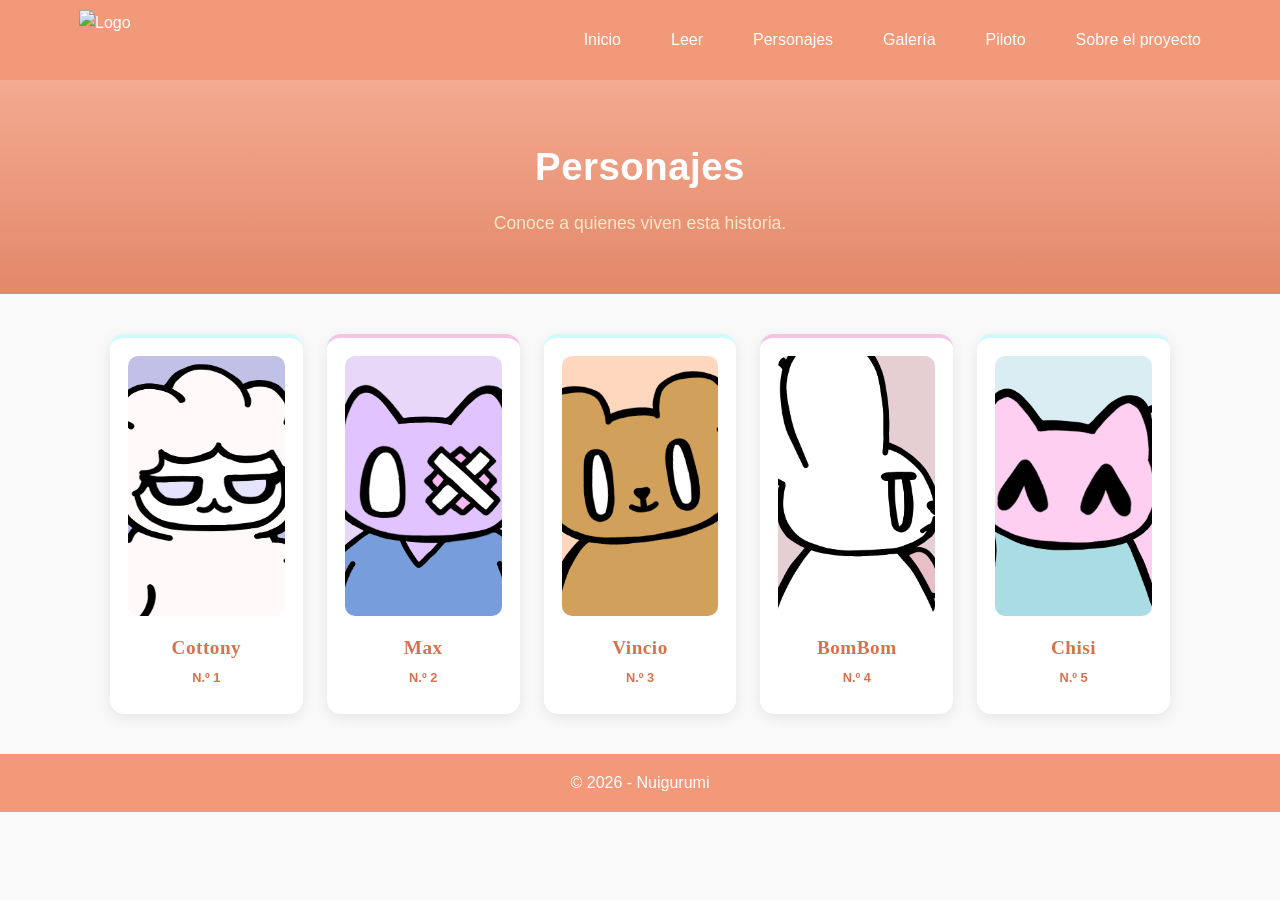
==== commit 0d4b693c: "sis" ====
--- a/personajes.html
+++ b/personajes.html
@@ -105,6 +105,7 @@
       <p>Sólida, consistente, sin sorpresas.</p>
       <h4>Notas no oficiales</h4>
       <p>No sé qué esconde. Sospecho que ni él lo sabe del todo.</p>
+    </div>
   </div>
 </div>
 
@@ -128,7 +129,7 @@
 <div class="personaje-detalle" id="vincio">
   <div class="detalle-contenido">
     <a href="personajes.html" class="cerrar" aria-label="Cerrar">&times;</a>
-    <img src="Multimedia/vincio.png" alt="Vincio">
+    <img src="Multimedia/Vincio_2.png" alt="Vincio">
     <div class="detalle-texto">
       <h2>Vincio</h2>
       <span class="rol">N.º 3</span>
@@ -145,7 +146,7 @@
 <div class="personaje-detalle" id="cottony">
   <div class="detalle-contenido">
     <a href="personajes.html" class="cerrar" aria-label="Cerrar">&times;</a>
-    <img src="Multimedia/cottony.png" alt="Cottony">
+    <img src="Multimedia/Cottony.png" alt="Cottony">
     <div class="detalle-texto">
       <h2>Cottony</h2>
       <span class="rol">N.º 1</span>
